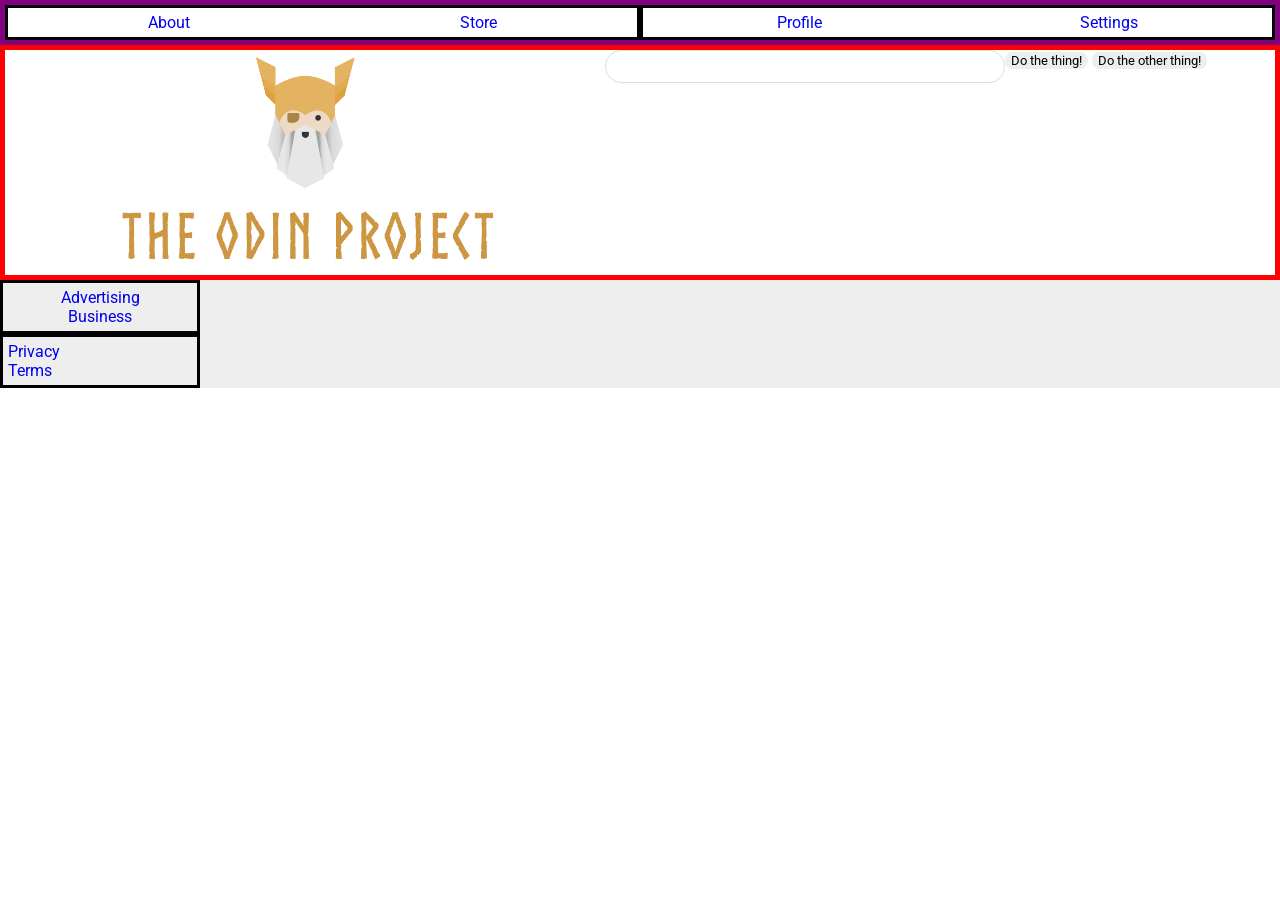
==== Lessons/Flex/06-flex-layout/index.html @ e17bfeb9 "starting to get things in alignment reee" ====
<!DOCTYPE html>
<html lang="en">

<head>
    <meta charset="UTF-8">
    <meta http-equiv="X-UA-Compatible" content="IE=edge">
    <meta name="viewport" content="width=device-width, initial-scale=1.0">
    <title>LAYOUT</title>
    <link rel="stylesheet" href="./style.css">
</head>

<body>
    <div class="header">
        <div class="links-container">
        <ul class="header left-links">
            <li><a href="#">About</a></li>
            <li><a href="#">Store</a></li>
        </ul>
        <ul class="header right-links">
            <li><a href="#">Profile</a></li>
            <li><a href="#">Settings</a></li>
        </ul>
        </div>
    </div>
    <div class="content">
        <img src="./logo.png" alt="Project logo. Represents odin with the project name.">
        <div class="input">
            <input type="text">
        </div>
        <div class="buttons">
            <button>Do the thing!</button>
            <button>Do the other thing!</button>
        </div>
    </div>
    <div class="footer">
        <ul class="footer left-links">
            <li><a href="#">Advertising</a></li>
            <li><a href="#">Business</a></li>
        </ul>
        <ul class="footer right-links">
            <li><a href="#">Privacy</a></li>
            <li><a href="#">Terms</a></li>
        </ul>
    </div>
</body>

</html>
---- Lessons/Flex/06-flex-layout/style.css ----
@import url('https://fonts.googleapis.com/css2?family=Roboto:wght@400;700&display=swap');

* {
    box-sizing: border-box;
}

body {
    height: 100vh;
    margin: 0;
    overflow: hidden;
    font-family: Roboto, sans-serif;

}

.links-container{
    display: flex;
    border: solid purple 5px;
}

.left-links,
.right-links {
    display: flex;
    border: solid;
    flex: 1;
    margin: 0;
    padding: 5px;
    justify-content: space-around;
    width: 200px;
}


a:link,
a:visited,
a:hover,
a:active {
    text-decoration: none;
}

.content {
    border: solid red 5px;
    display: flex;
    flex: 1;


}

img {
    width: 600px;
}

ul {
    list-style-type: none;
}

button {
    font-family: Roboto, sans-serif;
    border: none;
    border-radius: 8px;
    background: #eee;
}

input {
    border: 1px solid #ddd;
    border-radius: 16px;
    padding: 8px 24px;
    width: 400px;
    margin-bottom: 16px;
}

.footer {
    display: flex;
    flex-direction: column;
    background-color: #eeeeee;
    justify-content: flex-end;
}

.footer .left-links {
    display: flex;
    align-items: center;

}
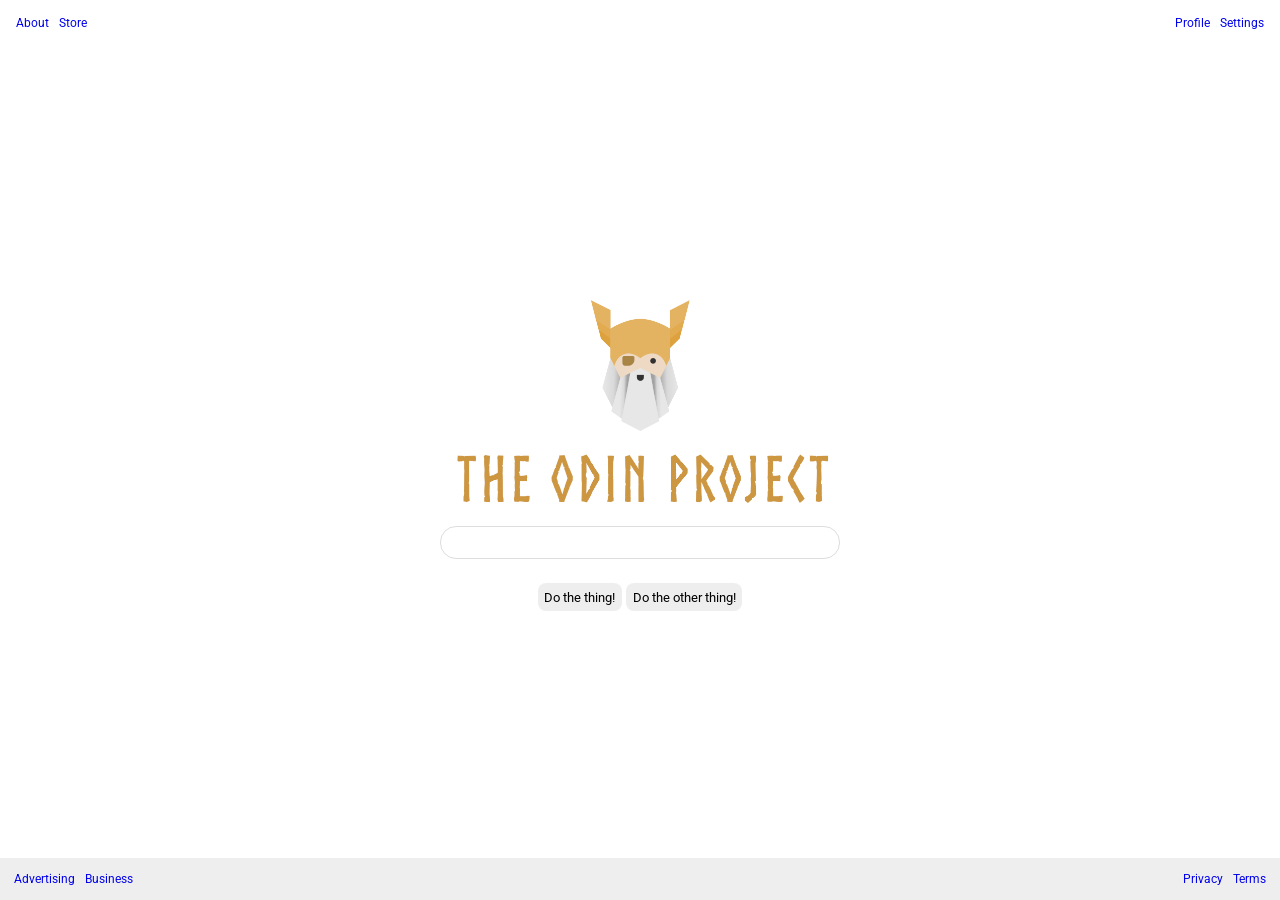
==== commit ad565743: "looks like i meet all the self checks" ====
--- a/Lessons/Flex/06-flex-layout/index.html
+++ b/Lessons/Flex/06-flex-layout/index.html
@@ -10,37 +10,40 @@
 </head>
 
 <body>
-    <div class="header">
-        <div class="links-container">
-        <ul class="header left-links">
-            <li><a href="#">About</a></li>
-            <li><a href="#">Store</a></li>
-        </ul>
-        <ul class="header right-links">
-            <li><a href="#">Profile</a></li>
-            <li><a href="#">Settings</a></li>
-        </ul>
+    <div class="container">
+        <div class="header">
+            
+            <div class="links-container">
+                <ul class="header left-links">
+                    <li><a href="#">About</a></li>
+                    <li><a href="#">Store</a></li>
+                </ul>
+                <ul class="header right-links">
+                    <li><a href="#">Profile</a></li>
+                    <li><a href="#">Settings</a></li>
+                </ul>
+            </div>
         </div>
-    </div>
-    <div class="content">
-        <img src="./logo.png" alt="Project logo. Represents odin with the project name.">
-        <div class="input">
-            <input type="text">
+        <div class="content">
+            <img src="./logo.png" alt="Project logo. Represents odin with the project name.">
+            <div class="input">
+                <input type="text">
+            </div>
+            <div class="buttons">
+                <button>Do the thing!</button>
+                <button>Do the other thing!</button>
+            </div>
         </div>
-        <div class="buttons">
-            <button>Do the thing!</button>
-            <button>Do the other thing!</button>
+        <div class="footer">
+            <ul class="footer left-links">
+                <li><a href="#">Advertising</a></li>
+                <li><a href="#">Business</a></li>
+            </ul>
+            <ul class="footer right-links">
+                <li><a href="#">Privacy</a></li>
+                <li><a href="#">Terms</a></li>
+            </ul>
         </div>
-    </div>
-    <div class="footer">
-        <ul class="footer left-links">
-            <li><a href="#">Advertising</a></li>
-            <li><a href="#">Business</a></li>
-        </ul>
-        <ul class="footer right-links">
-            <li><a href="#">Privacy</a></li>
-            <li><a href="#">Terms</a></li>
-        </ul>
     </div>
 </body>
 
--- a/Lessons/Flex/06-flex-layout/style.css
+++ b/Lessons/Flex/06-flex-layout/style.css
@@ -9,25 +9,30 @@
     margin: 0;
     overflow: hidden;
     font-family: Roboto, sans-serif;
+}
 
-}
 
 .links-container{
     display: flex;
-    border: solid purple 5px;
+    padding: 1em;
+    /* border: solid purple 5px; */
 }
 
 .left-links,
 .right-links {
     display: flex;
-    border: solid;
+    /* border: solid; */
     flex: 1;
+    font-size: 12px;
     margin: 0;
-    padding: 5px;
-    justify-content: space-around;
-    width: 200px;
+    padding: 0;
+    gap: 10px;
 }
 
+.right-links {
+    display: flex;
+    justify-content: flex-end;
+}
 
 a:link,
 a:visited,
@@ -36,16 +41,24 @@
     text-decoration: none;
 }
 
+.container {
+    display: flex;
+    flex-direction: column;
+    height: 100%;
+}
+
 .content {
-    border: solid red 5px;
     display: flex;
+    flex-direction: column;
     flex: 1;
-
-
+    align-items: center;
+    justify-content: center;
+    gap: 8px;
 }
 
 img {
     width: 600px;
+
 }
 
 ul {
@@ -57,6 +70,7 @@
     border: none;
     border-radius: 8px;
     background: #eee;
+    padding: .5em;
 }
 
 input {
@@ -68,14 +82,9 @@
 }
 
 .footer {
+    background-color: #eeeeee;
     display: flex;
-    flex-direction: column;
-    background-color: #eeeeee;
-    justify-content: flex-end;
+    align-content: flex-end;
+    padding: .5em;
+
 }
-
-.footer .left-links {
-    display: flex;
-    align-items: center;
-
-}
